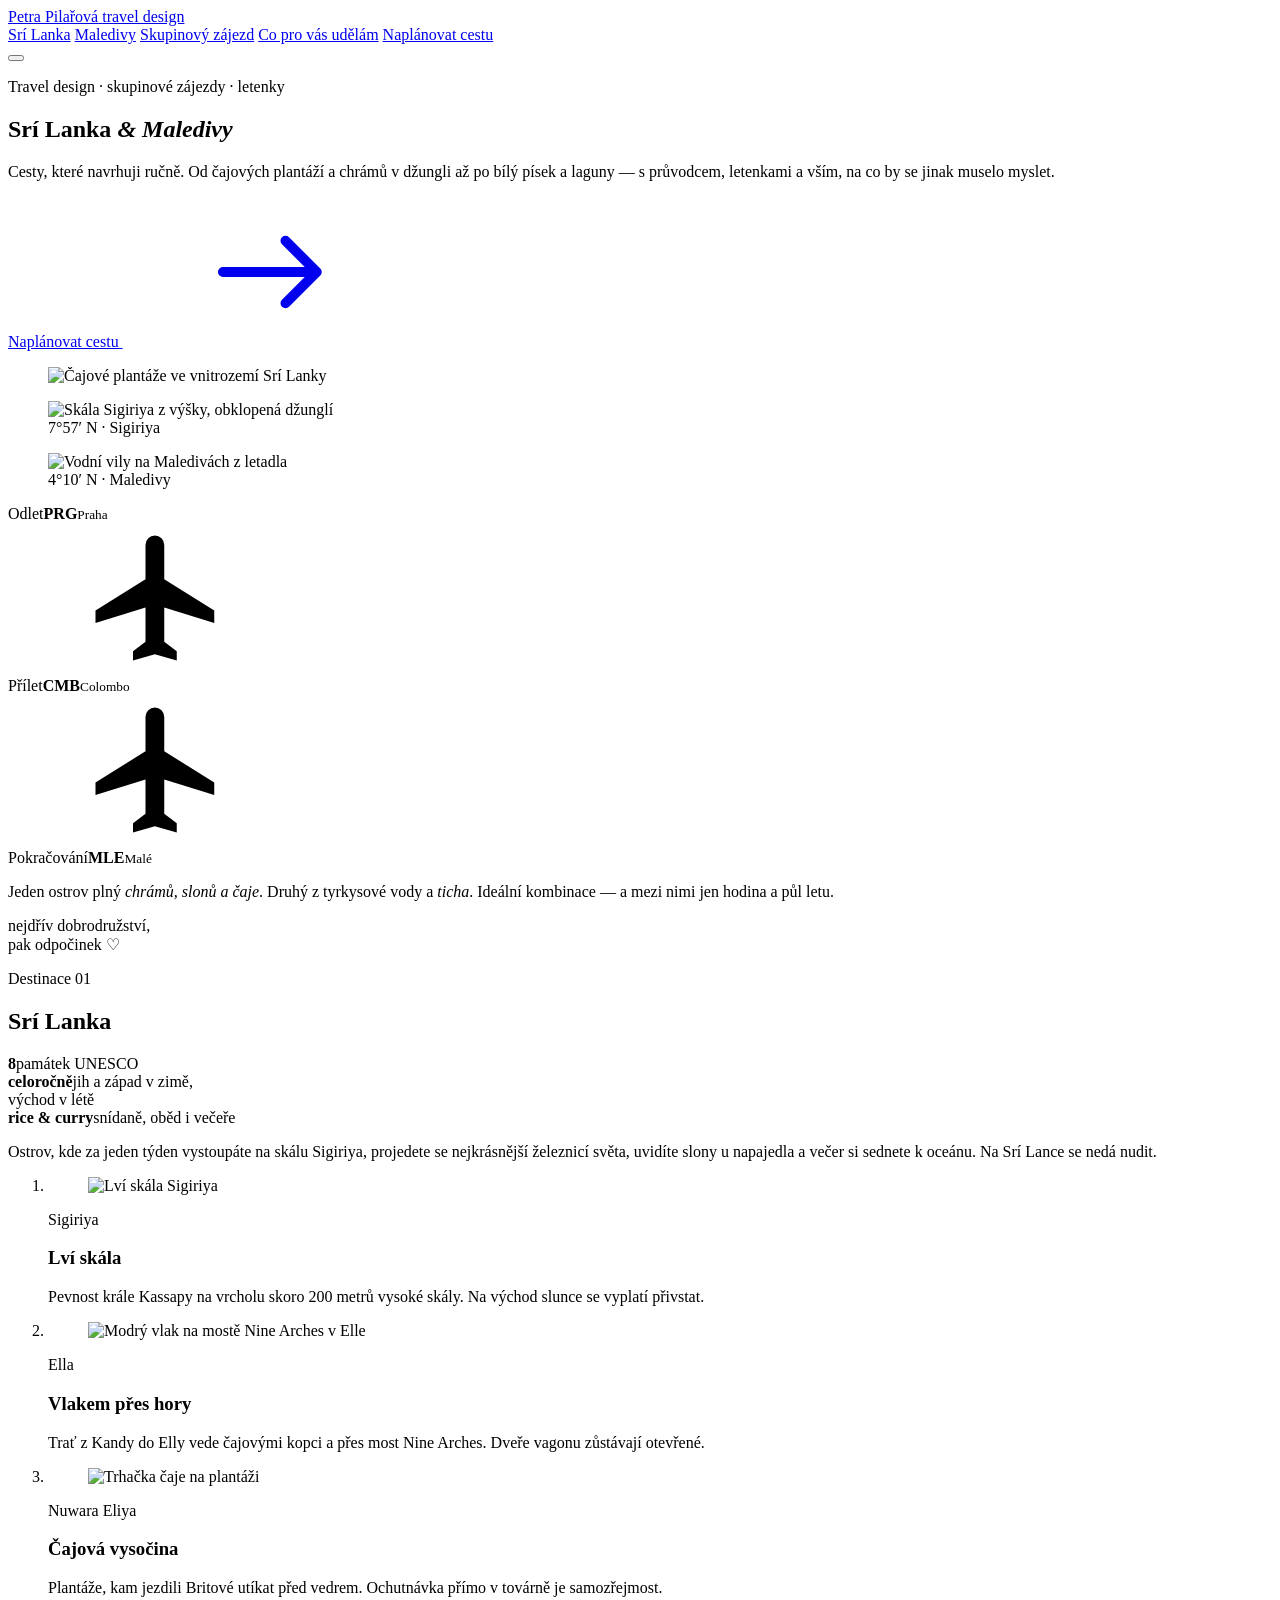
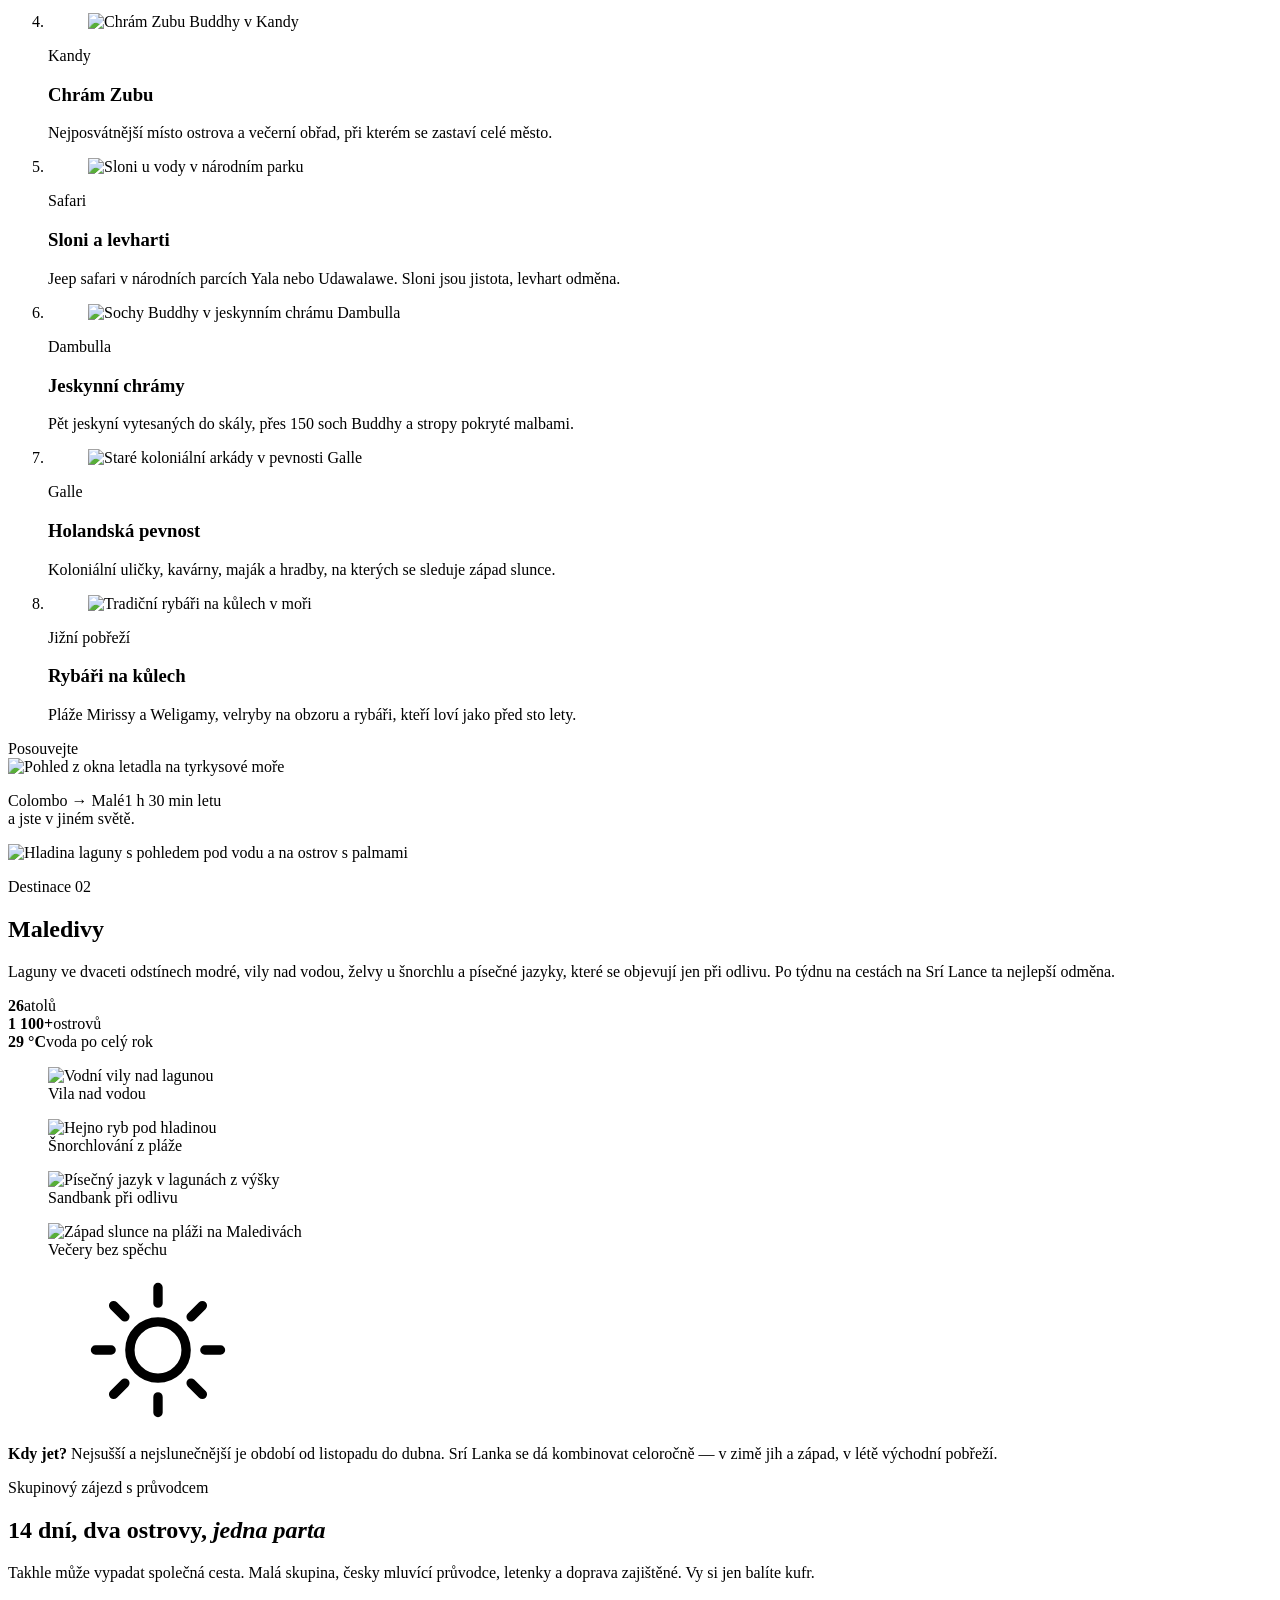
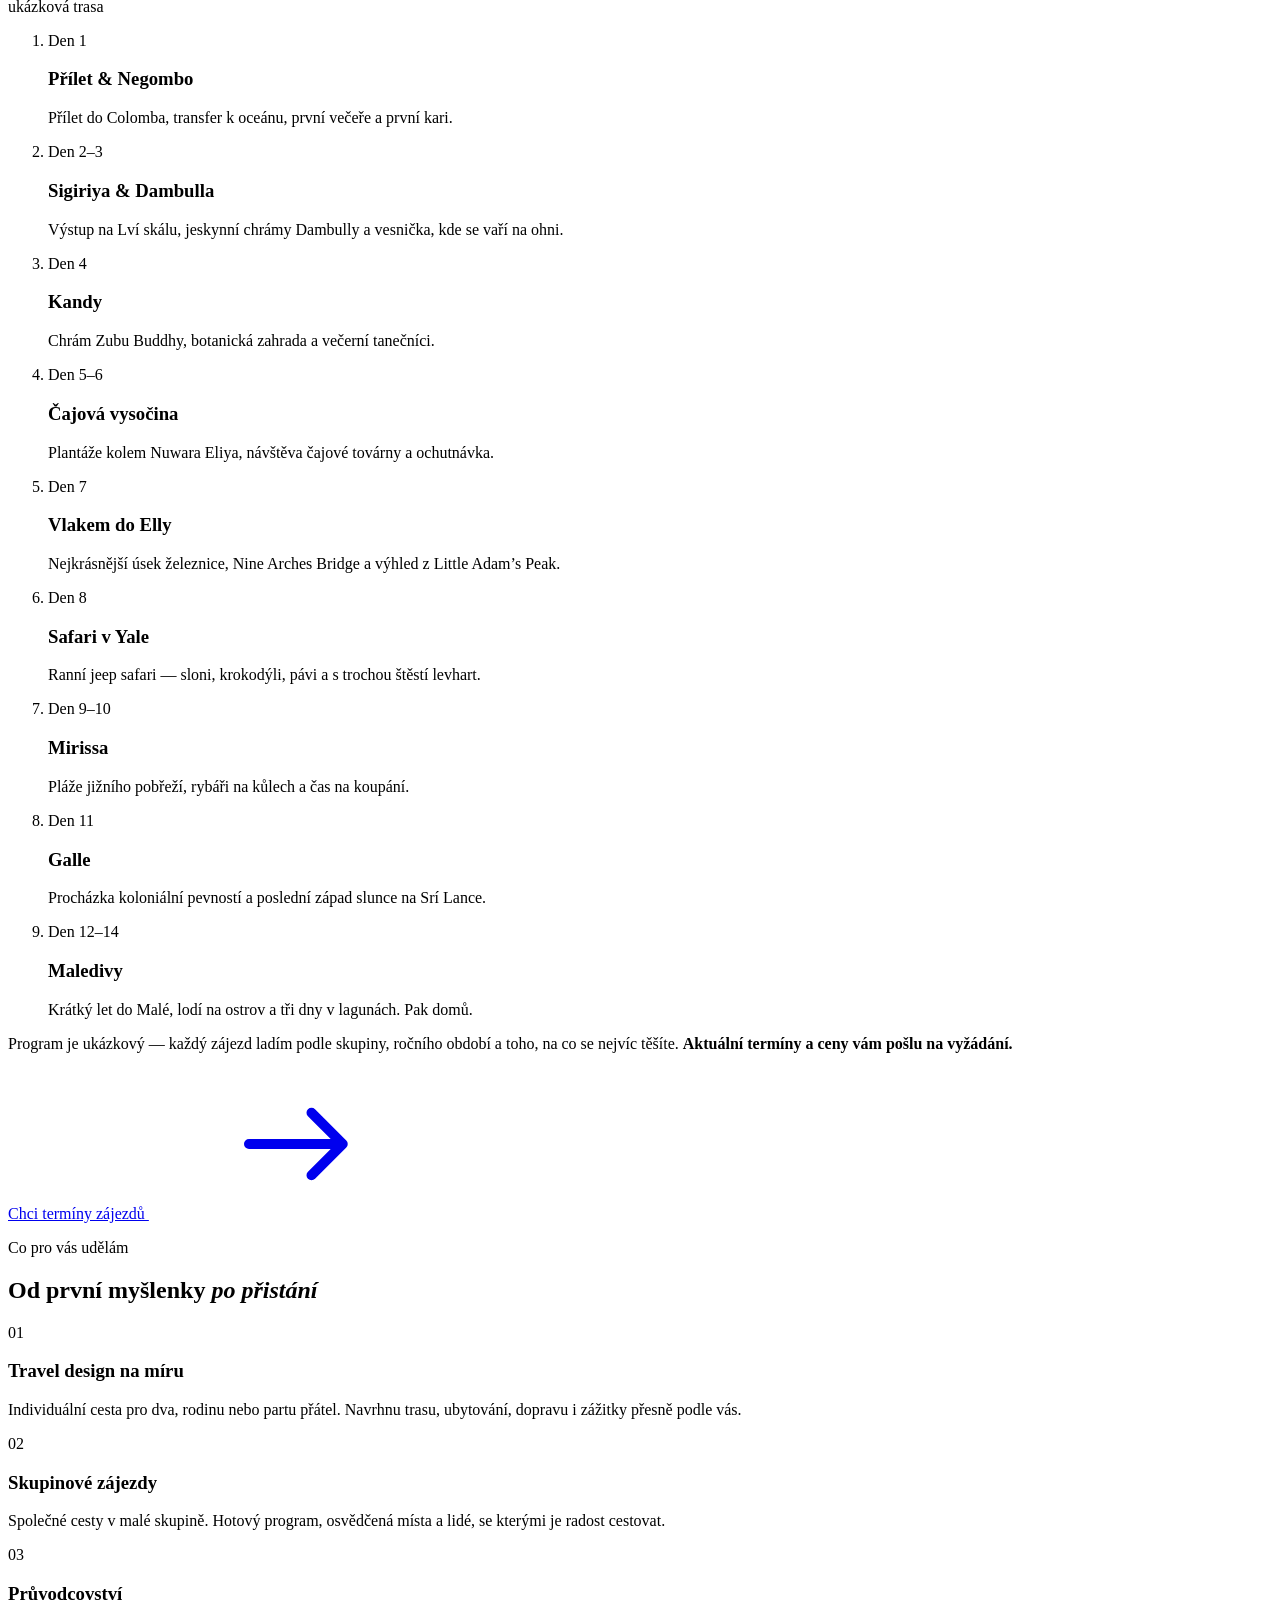
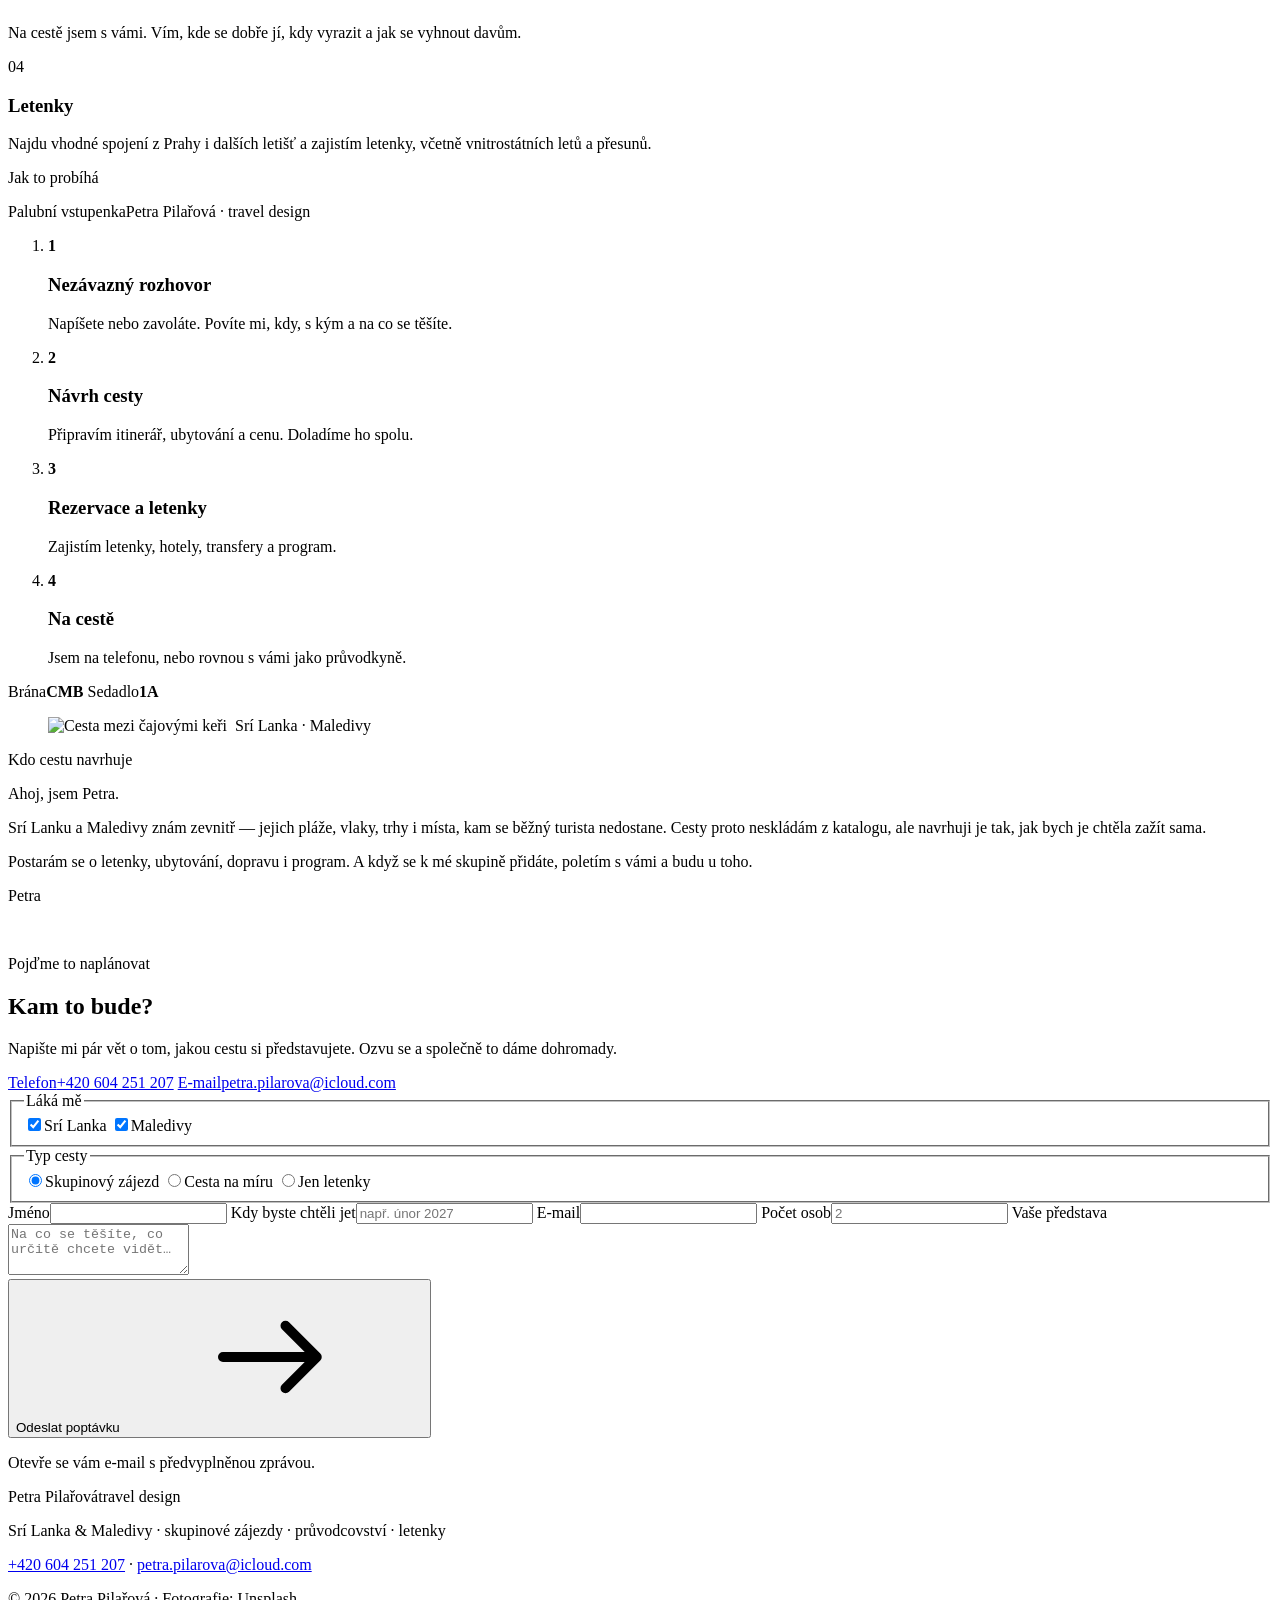
==== src/index.html @ 5f1f51f2 "Návrh webu Petra Pilařová — travel design Co-Authored-By: Claude Opus 5.5 (1M context) <noreply@anth" ====
<!DOCTYPE html>
<html lang="cs">
<head>
<meta charset="UTF-8">
<meta name="viewport" content="width=device-width, initial-scale=1, viewport-fit=cover">
<title>Petra Pilařová — travel design · Srí Lanka & Maledivy</title>
<meta name="description" content="Cesty na Srí Lanku a Maledivy navržené na míru. Skupinové zájezdy s průvodcovstvím, individuální itineráře a zajištění letenek. Petra Pilařová, travel design.">
<meta name="theme-color" content="#F4EDE2">
<meta property="og:title" content="Petra Pilařová — Srí Lanka & Maledivy">
<meta property="og:description" content="Travel design, skupinové zájezdy s průvodcem a letenky.">
<meta property="og:image" content="assets/img/og.jpg">
<link rel="icon" href="assets/favicon.svg?v=__V_FAV__" type="image/svg+xml">
<link rel="preconnect" href="https://fonts.googleapis.com">
<link rel="preconnect" href="https://fonts.gstatic.com" crossorigin>
<link href="https://fonts.googleapis.com/css2?family=Fraunces:ital,opsz,wght,SOFT@0,9..144,300..600,0..100;1,9..144,300..600,0..100&family=Figtree:wght@300..600&family=Caveat:wght@500&display=swap" rel="stylesheet">
<link rel="preload" as="image" href="assets/img/sigiriya-letecky.jpg">
<link rel="stylesheet" href="assets/style.css?v=__V_CSS__">
<script type="application/ld+json">
{"@context":"https://schema.org","@type":"TravelAgency","name":"Petra Pilařová — travel design","description":"Travel design, skupinové zájezdy s průvodcovstvím a zajištění letenek. Destinace Srí Lanka a Maledivy.","telephone":"+420604251207","email":"petra.pilarova@icloud.com","areaServed":"CZ"}
</script>
<script>document.documentElement.classList.add('js')</script>
</head>
<body>

<svg width="0" height="0" style="position:absolute" aria-hidden="true">
  <symbol id="i-arr" viewBox="0 0 24 24"><path d="M4 12h15m-5-5 5 5-5 5" fill="none" stroke="currentColor" stroke-width="1.6" stroke-linecap="round" stroke-linejoin="round"/></symbol>
  <symbol id="i-plane" viewBox="0 0 24 24"><path d="M21 16v-2l-8-5V3.5a1.5 1.5 0 0 0-3 0V9l-8 5v2l8-2.5V19l-2 1.5V22l3.5-1 3.5 1v-1.5L13 19v-5.5z" fill="currentColor"/></symbol>
  <symbol id="i-sun" viewBox="0 0 24 24"><circle cx="12" cy="12" r="4.5" fill="none" stroke="currentColor" stroke-width="1.5"/><path d="M12 2v2.5M12 19.5V22M2 12h2.5M19.5 12H22M4.9 4.9l1.8 1.8M17.3 17.3l1.8 1.8M4.9 19.1l1.8-1.8M17.3 6.7l1.8-1.8" stroke="currentColor" stroke-width="1.5" stroke-linecap="round"/></symbol>
</svg>

<header class="nav" id="nav">
  <div class="nav-inner">
    <a href="#top" class="brand" aria-label="Petra Pilařová — travel design">
      <span class="brand-name">Petra Pilařová</span>
      <span class="brand-sub">travel design</span>
    </a>
    <nav class="nav-menu" id="menu" aria-label="Hlavní navigace">
      <a href="#sri-lanka">Srí Lanka</a>
      <a href="#maledivy">Maledivy</a>
      <a href="#zajezd">Skupinový zájezd</a>
      <a href="#sluzby">Co pro vás udělám</a>
      <a href="#kontakt" class="btn btn-sm">Naplánovat cestu</a>
    </nav>
    <button class="nav-toggle" id="toggle" aria-label="Otevřít menu" aria-expanded="false" aria-controls="menu"><span></span><span></span></button>
  </div>
</header>

<main id="top">

<!-- ═════════ HERO ═════════ -->
<section class="hero">
  <div class="wrap hero-top">
    <p class="kicker hero-in">Travel design · skupinové zájezdy · letenky</p>
    <h1 class="hero-title">
      <span class="ln"><span>Srí Lanka</span></span>
      <span class="ln ln-2"><span><em>&amp; Maledivy</em></span></span>
    </h1>
    <div class="hero-side hero-in">
      <p>Cesty, které navrhuji ručně. Od čajových plantáží a chrámů v džungli až po bílý písek a laguny — s průvodcem, letenkami a vším, na co by se jinak muselo myslet.</p>
      <a href="#kontakt" class="btn">Naplánovat cestu <svg><use href="#i-arr"/></svg></a>
    </div>
  </div>

  <div class="windows" aria-hidden="false">
    <figure class="win win-1"><div class="win-glass"><img src="assets/img/caj-kopce.jpg" alt="Čajové plantáže ve vnitrozemí Srí Lanky" width="1600" height="1067"></div></figure>
    <figure class="win win-2"><div class="win-glass"><img src="assets/img/sigiriya-letecky.jpg" alt="Skála Sigiriya z výšky, obklopená džunglí" width="1600" height="1200" fetchpriority="high"></div><figcaption>7°57′ N · Sigiriya</figcaption></figure>
    <figure class="win win-3"><div class="win-glass"><img src="assets/img/vily-letecky.jpg" alt="Vodní vily na Maledivách z letadla" width="1600" height="900"></div><figcaption>4°10′ N · Maledivy</figcaption></figure>
  </div>

  <div class="wrap">
    <div class="pass hero-in" aria-label="Trasa: Praha, Colombo, Malé">
      <div><span>Odlet</span><b>PRG</b><small>Praha</small></div>
      <i class="pass-line"><svg><use href="#i-plane"/></svg></i>
      <div><span>Přílet</span><b>CMB</b><small>Colombo</small></div>
      <i class="pass-line"><svg><use href="#i-plane"/></svg></i>
      <div><span>Pokračování</span><b>MLE</b><small>Malé</small></div>
    </div>
  </div>
</section>

<!-- ═════════ ÚVOD ═════════ -->
<section class="intro">
  <div class="wrap intro-grid">
    <p class="intro-big reveal">Jeden ostrov plný <em class="c-lanka">chrámů, slonů a čaje</em>. Druhý z&nbsp;tyrkysové vody a&nbsp;<em class="c-mal">ticha</em>. Ideální kombinace — a&nbsp;mezi nimi jen hodina a půl letu.</p>
    <p class="note reveal">nejdřív dobrodružství,<br>pak odpočinek&nbsp;♡</p>
  </div>
</section>

<!-- ═════════ SRÍ LANKA ═════════ -->
<section class="lanka" id="sri-lanka">
  <div class="wrap dest-head">
    <div>
      <p class="kicker reveal">Destinace 01</p>
      <h2 class="h2 reveal">Srí Lanka</h2>
    </div>
    <div class="dest-facts reveal-group">
      <div><b>8</b><span>památek UNESCO</span></div>
      <div><b>celoročně</b><span>jih a západ v zimě,<br>východ v létě</span></div>
      <div><b>rice &amp; curry</b><span>snídaně, oběd i večeře</span></div>
    </div>
  </div>
  <div class="wrap"><p class="lead reveal">Ostrov, kde za jeden týden vystoupáte na skálu Sigiriya, projedete se nejkrásnější železnicí světa, uvidíte slony u napajedla a večer si sednete k oceánu. Na Srí Lance se nedá nudit.</p></div>

  <div class="cards" tabindex="0" aria-label="Místa na Srí Lance — posouvejte vodorovně">
    <ol class="cards-track">
      <li class="card"><figure><img src="assets/img/sigiriya.jpg" alt="Lví skála Sigiriya" loading="lazy"></figure><span class="stamp">Sigiriya</span><h3>Lví skála</h3><p>Pevnost krále Kassapy na vrcholu skoro 200 metrů vysoké skály. Na východ slunce se vyplatí přivstat.</p></li>
      <li class="card"><figure><img src="assets/img/vlak-most.jpg" alt="Modrý vlak na mostě Nine Arches v Elle" loading="lazy"></figure><span class="stamp">Ella</span><h3>Vlakem přes hory</h3><p>Trať z Kandy do Elly vede čajovými kopci a přes most Nine Arches. Dveře vagonu zůstávají otevřené.</p></li>
      <li class="card"><figure><img src="assets/img/trhacka-caje.jpg" alt="Trhačka čaje na plantáži" loading="lazy"></figure><span class="stamp">Nuwara Eliya</span><h3>Čajová vysočina</h3><p>Plantáže, kam jezdili Britové utíkat před vedrem. Ochutnávka přímo v továrně je samozřejmost.</p></li>
      <li class="card"><figure><img src="assets/img/kandy-chram.jpg" alt="Chrám Zubu Buddhy v Kandy" loading="lazy"></figure><span class="stamp">Kandy</span><h3>Chrám Zubu</h3><p>Nejposvátnější místo ostrova a večerní obřad, při kterém se zastaví celé město.</p></li>
      <li class="card"><figure><img src="assets/img/sloni-voda.jpg" alt="Sloni u vody v národním parku" loading="lazy"></figure><span class="stamp">Safari</span><h3>Sloni a levharti</h3><p>Jeep safari v národních parcích Yala nebo Udawalawe. Sloni jsou jistota, levhart odměna.</p></li>
      <li class="card"><figure><img src="assets/img/jeskynni-buddhove.jpg" alt="Sochy Buddhy v jeskynním chrámu Dambulla" loading="lazy"></figure><span class="stamp">Dambulla</span><h3>Jeskynní chrámy</h3><p>Pět jeskyní vytesaných do skály, přes 150 soch Buddhy a stropy pokryté malbami.</p></li>
      <li class="card"><figure><img src="assets/img/galle-arkady.jpg" alt="Staré koloniální arkády v pevnosti Galle" loading="lazy"></figure><span class="stamp">Galle</span><h3>Holandská pevnost</h3><p>Koloniální uličky, kavárny, maják a hradby, na kterých se sleduje západ slunce.</p></li>
      <li class="card"><figure><img src="assets/img/rybari-kul.jpg" alt="Tradiční rybáři na kůlech v moři" loading="lazy"></figure><span class="stamp">Jižní pobřeží</span><h3>Rybáři na kůlech</h3><p>Pláže Mirissy a Weligamy, velryby na obzoru a rybáři, kteří loví jako před sto lety.</p></li>
    </ol>
  </div>
  <div class="wrap cards-hint"><span>Posouvejte</span><i><b></b></i></div>
</section>

<!-- ═════════ PŘECHOD ═════════ -->
<section class="bridge" aria-label="Let na Maledivy">
  <div class="bridge-window"><img src="assets/img/okno-letadla.jpg" alt="Pohled z okna letadla na tyrkysové moře" loading="lazy"></div>
  <p class="bridge-text reveal"><span class="hand">Colombo → Malé</span>1 h 30 min letu<br>a jste v jiném světě.</p>
</section>

<!-- ═════════ MALEDIVY ═════════ -->
<section class="maldives" id="maledivy">
  <div class="mal-hero">
    <img src="assets/img/hladina.jpg" alt="Hladina laguny s pohledem pod vodu a na ostrov s palmami" loading="lazy">
    <div class="wrap mal-hero-copy">
      <p class="kicker kicker--light reveal">Destinace 02</p>
      <h2 class="h2 reveal">Maledivy</h2>
    </div>
  </div>
  <div class="wrap mal-body">
    <p class="lead lead--light reveal">Laguny ve dvaceti odstínech modré, vily nad vodou, želvy u šnorchlu a písečné jazyky, které se objevují jen při odlivu. Po týdnu na cestách na Srí Lance ta nejlepší odměna.</p>
    <div class="mal-facts reveal-group">
      <div><b>26</b><span>atolů</span></div>
      <div><b>1 100+</b><span>ostrovů</span></div>
      <div><b>29 °C</b><span>voda po celý rok</span></div>
    </div>
  </div>
  <div class="wrap mal-grid">
    <figure class="m m1 reveal"><img src="assets/img/vodni-vily.jpg" alt="Vodní vily nad lagunou" loading="lazy"><figcaption>Vila nad vodou</figcaption></figure>
    <figure class="m m2 reveal"><img src="assets/img/ryby.jpg" alt="Hejno ryb pod hladinou" loading="lazy"><figcaption>Šnorchlování z pláže</figcaption></figure>
    <figure class="m m3 reveal"><img src="assets/img/maledivy-pisecny-jazyk.jpg" alt="Písečný jazyk v lagunách z výšky" loading="lazy"><figcaption>Sandbank při odlivu</figcaption></figure>
    <figure class="m m4 reveal"><img src="assets/img/maledivy-zapad.jpg" alt="Západ slunce na pláži na Maledivách" loading="lazy"><figcaption>Večery bez spěchu</figcaption></figure>
  </div>
  <div class="wrap mal-tip reveal">
    <svg><use href="#i-sun"/></svg>
    <p><b>Kdy jet?</b> Nejsušší a nejslunečnější je období od listopadu do dubna. Srí Lanka se dá kombinovat celoročně — v zimě jih a západ, v létě východní pobřeží.</p>
  </div>
</section>

<!-- ═════════ SKUPINOVÝ ZÁJEZD ═════════ -->
<section class="trip" id="zajezd">
  <div class="wrap"><div class="trip-head">
    <p class="kicker reveal">Skupinový zájezd s průvodcem</p>
    <h2 class="h2 reveal">14 dní, dva ostrovy, <em>jedna parta</em></h2>
    <p class="lead reveal">Takhle může vypadat společná cesta. Malá skupina, česky mluvící průvodce, letenky a doprava zajištěné. Vy si jen balíte kufr.</p>
  </div></div>

  <div class="wrap trip-grid">
    <div class="map-col">
      <div class="map-sticky">
        <!--MAP-->
        <p class="map-note hand">ukázková trasa</p>
      </div>
    </div>
    <ol class="days">
      <li class="day" data-stop="0"><span class="day-n">Den 1</span><h3>Přílet &amp; Negombo</h3><p>Přílet do Colomba, transfer k oceánu, první večeře a první kari.</p></li>
      <li class="day" data-stop="1"><span class="day-n">Den 2–3</span><h3>Sigiriya &amp; Dambulla</h3><p>Výstup na Lví skálu, jeskynní chrámy Dambully a vesnička, kde se vaří na ohni.</p></li>
      <li class="day" data-stop="2"><span class="day-n">Den 4</span><h3>Kandy</h3><p>Chrám Zubu Buddhy, botanická zahrada a večerní tanečníci.</p></li>
      <li class="day" data-stop="3"><span class="day-n">Den 5–6</span><h3>Čajová vysočina</h3><p>Plantáže kolem Nuwara Eliya, návštěva čajové továrny a ochutnávka.</p></li>
      <li class="day" data-stop="4"><span class="day-n">Den 7</span><h3>Vlakem do Elly</h3><p>Nejkrásnější úsek železnice, Nine Arches Bridge a výhled z Little Adam’s Peak.</p></li>
      <li class="day" data-stop="5"><span class="day-n">Den 8</span><h3>Safari v Yale</h3><p>Ranní jeep safari — sloni, krokodýli, pávi a s trochou štěstí levhart.</p></li>
      <li class="day" data-stop="6"><span class="day-n">Den 9–10</span><h3>Mirissa</h3><p>Pláže jižního pobřeží, rybáři na kůlech a čas na koupání.</p></li>
      <li class="day" data-stop="7"><span class="day-n">Den 11</span><h3>Galle</h3><p>Procházka koloniální pevností a poslední západ slunce na Srí Lance.</p></li>
      <li class="day day--flight" data-stop="flight"><span class="day-n">Den 12–14</span><h3>Maledivy</h3><p>Krátký let do Malé, lodí na ostrov a tři dny v lagunách. Pak domů.</p></li>
    </ol>
  </div>
  <div class="wrap trip-note reveal">
    <p>Program je ukázkový — každý zájezd ladím podle skupiny, ročního období a toho, na co se nejvíc těšíte. <b>Aktuální termíny a ceny vám pošlu na vyžádání.</b></p>
    <a href="#kontakt" class="btn">Chci termíny zájezdů <svg><use href="#i-arr"/></svg></a>
  </div>
</section>

<!-- ═════════ SLUŽBY ═════════ -->
<section class="services" id="sluzby">
  <div class="wrap">
    <div class="svc-head">
      <p class="kicker reveal">Co pro vás udělám</p>
      <h2 class="h2 reveal">Od první myšlenky <em>po přistání</em></h2>
    </div>
    <div class="tags reveal-group">
      <article class="tag">
        <span class="tag-hole" aria-hidden="true"></span>
        <span class="tag-n">01</span>
        <h3>Travel design na míru</h3>
        <p>Individuální cesta pro dva, rodinu nebo partu přátel. Navrhnu trasu, ubytování, dopravu i zážitky přesně podle vás.</p>
      </article>
      <article class="tag">
        <span class="tag-hole" aria-hidden="true"></span>
        <span class="tag-n">02</span>
        <h3>Skupinové zájezdy</h3>
        <p>Společné cesty v malé skupině. Hotový program, osvědčená místa a lidé, se kterými je radost cestovat.</p>
      </article>
      <article class="tag">
        <span class="tag-hole" aria-hidden="true"></span>
        <span class="tag-n">03</span>
        <h3>Průvodcovství</h3>
        <p>Na cestě jsem s vámi. Vím, kde se dobře jí, kdy vyrazit a jak se vyhnout davům.</p>
      </article>
      <article class="tag">
        <span class="tag-hole" aria-hidden="true"></span>
        <span class="tag-n">04</span>
        <h3>Letenky</h3>
        <p>Najdu vhodné spojení z Prahy i dalších letišť a zajistím letenky, včetně vnitrostátních letů a přesunů.</p>
      </article>
    </div>
  </div>
</section>

<!-- ═════════ JAK TO PROBÍHÁ ═════════ -->
<section class="how">
  <div class="wrap">
    <p class="kicker reveal">Jak to probíhá</p>
    <div class="boarding reveal">
      <div class="bp-main">
        <div class="bp-row"><span>Palubní vstupenka</span><span>Petra Pilařová · travel design</span></div>
        <ol class="bp-steps">
          <li><b>1</b><h3>Nezávazný rozhovor</h3><p>Napíšete nebo zavoláte. Povíte mi, kdy, s kým a na co se těšíte.</p></li>
          <li><b>2</b><h3>Návrh cesty</h3><p>Připravím itinerář, ubytování a cenu. Doladíme ho spolu.</p></li>
          <li><b>3</b><h3>Rezervace a letenky</h3><p>Zajistím letenky, hotely, transfery a program.</p></li>
          <li><b>4</b><h3>Na cestě</h3><p>Jsem na telefonu, nebo rovnou s vámi jako průvodkyně.</p></li>
        </ol>
      </div>
      <div class="bp-stub">
        <span>Brána</span><b>CMB</b>
        <span>Sedadlo</span><b>1A</b>
        <div class="barcode" aria-hidden="true"></div>
      </div>
    </div>
  </div>
</section>

<!-- ═════════ O MNĚ ═════════ -->
<section class="about" id="o-mne">
  <div class="wrap about-grid">
    <figure class="postcard reveal">
      <img src="assets/img/caj-cesta.jpg" alt="Cesta mezi čajovými keři" loading="lazy">
      <span class="pc-stamp"><img src="assets/img/plaz-palmy.jpg" alt=""></span>
      <span class="pc-postmark">Srí Lanka · Maledivy</span>
    </figure>
    <div class="letter reveal">
      <p class="kicker">Kdo cestu navrhuje</p>
      <p class="letter-hi">Ahoj, jsem Petra.</p>
      <p>Srí Lanku a Maledivy znám zevnitř — jejich pláže, vlaky, trhy i místa, kam se běžný turista nedostane. Cesty proto neskládám z katalogu, ale navrhuji je tak, jak bych je chtěla zažít sama.</p>
      <p>Postarám se o letenky, ubytování, dopravu i program. A když se k mé skupině přidáte, poletím s vámi a budu u toho.</p>
      <p class="sign hand">Petra</p>
    </div>
  </div>
</section>

<!-- ═════════ KONTAKT ═════════ -->
<section class="contact" id="kontakt">
  <div class="contact-bg"><img src="assets/img/maledivy-ostrov.jpg" alt="" loading="lazy"></div>
  <div class="wrap contact-grid">
    <div class="contact-copy">
      <p class="kicker kicker--light reveal">Pojďme to naplánovat</p>
      <h2 class="h2 reveal">Kam to bude?</h2>
      <p class="lead lead--light reveal">Napište mi pár vět o tom, jakou cestu si představujete. Ozvu se a&nbsp;společně to dáme dohromady.</p>
      <a class="c-line reveal" href="tel:+420604251207"><span>Telefon</span>+420 604 251 207</a>
      <a class="c-line reveal" href="mailto:petra.pilarova@icloud.com"><span>E-mail</span>petra.pilarova@icloud.com</a>
    </div>
    <form class="form reveal" id="form" novalidate>
      <fieldset class="chips">
        <legend>Láká mě</legend>
        <label><input type="checkbox" name="dest" value="Srí Lanka" checked><span>Srí Lanka</span></label>
        <label><input type="checkbox" name="dest" value="Maledivy" checked><span>Maledivy</span></label>
      </fieldset>
      <fieldset class="chips">
        <legend>Typ cesty</legend>
        <label><input type="radio" name="typ" value="skupinový zájezd" checked><span>Skupinový zájezd</span></label>
        <label><input type="radio" name="typ" value="cesta na míru"><span>Cesta na míru</span></label>
        <label><input type="radio" name="typ" value="jen letenky"><span>Jen letenky</span></label>
      </fieldset>
      <div class="fields">
        <label class="f"><span>Jméno</span><input name="jmeno" autocomplete="name" required></label>
        <label class="f"><span>Kdy byste chtěli jet</span><input name="kdy" placeholder="např. únor 2027"></label>
        <label class="f"><span>E-mail</span><input name="email" type="email" autocomplete="email" required></label>
        <label class="f"><span>Počet osob</span><input name="osoby" inputmode="numeric" placeholder="2"></label>
        <label class="f f--wide"><span>Vaše představa</span><textarea name="zprava" rows="3" placeholder="Na co se těšíte, co určitě chcete vidět…"></textarea></label>
      </div>
      <button class="btn btn--light" type="submit">Odeslat poptávku <svg><use href="#i-arr"/></svg></button>
      <p class="form-note" id="form-note">Otevře se vám e-mail s předvyplněnou zprávou.</p>
    </form>
  </div>
</section>

</main>

<footer class="footer">
  <div class="wrap footer-in">
    <div class="brand brand--foot"><span class="brand-name">Petra Pilařová</span><span class="brand-sub">travel design</span></div>
    <p>Srí Lanka &amp; Maledivy · skupinové zájezdy · průvodcovství · letenky</p>
    <p><a href="tel:+420604251207">+420 604 251 207</a> · <a href="mailto:petra.pilarova@icloud.com">petra.pilarova@icloud.com</a></p>
  </div>
  <p class="wrap footer-small">© 2026 Petra Pilařová · Fotografie: Unsplash</p>
</footer>

<script src="assets/main.js?v=__V_JS__" defer></script>
</body>
</html>
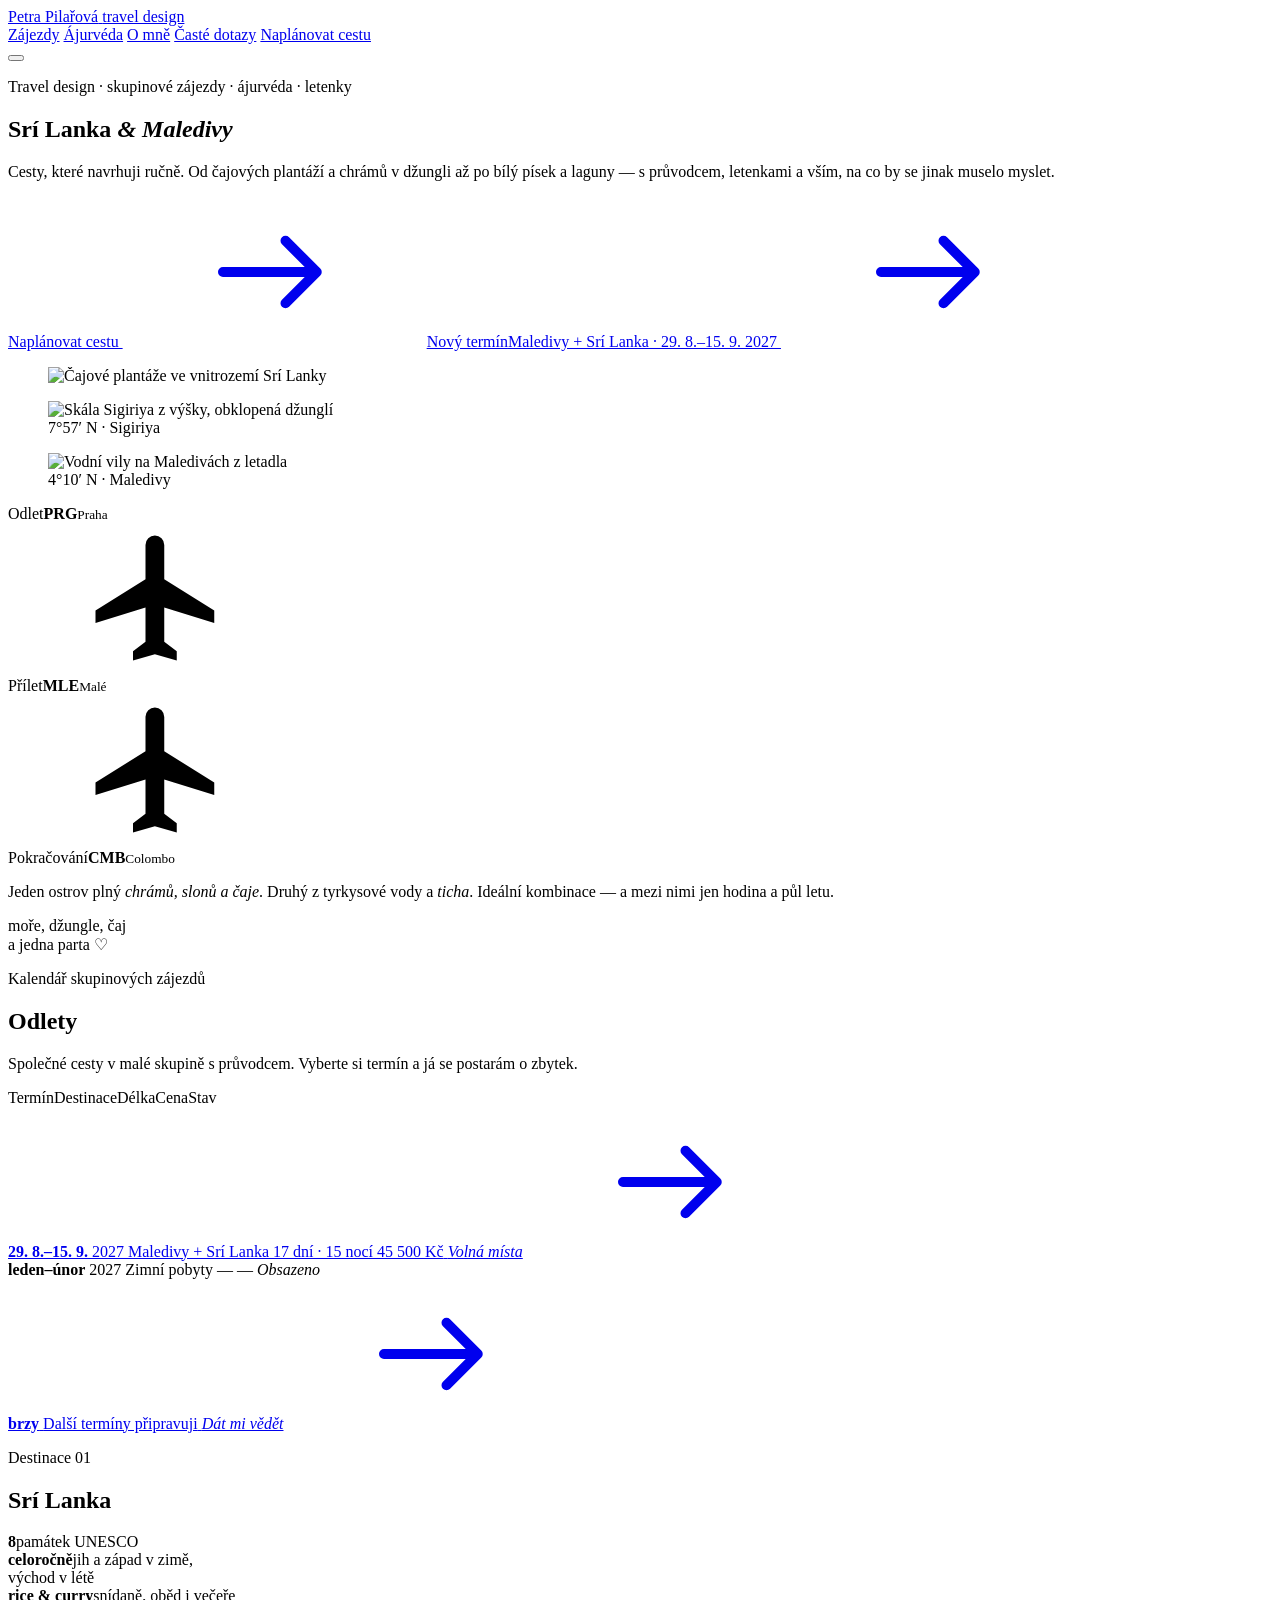
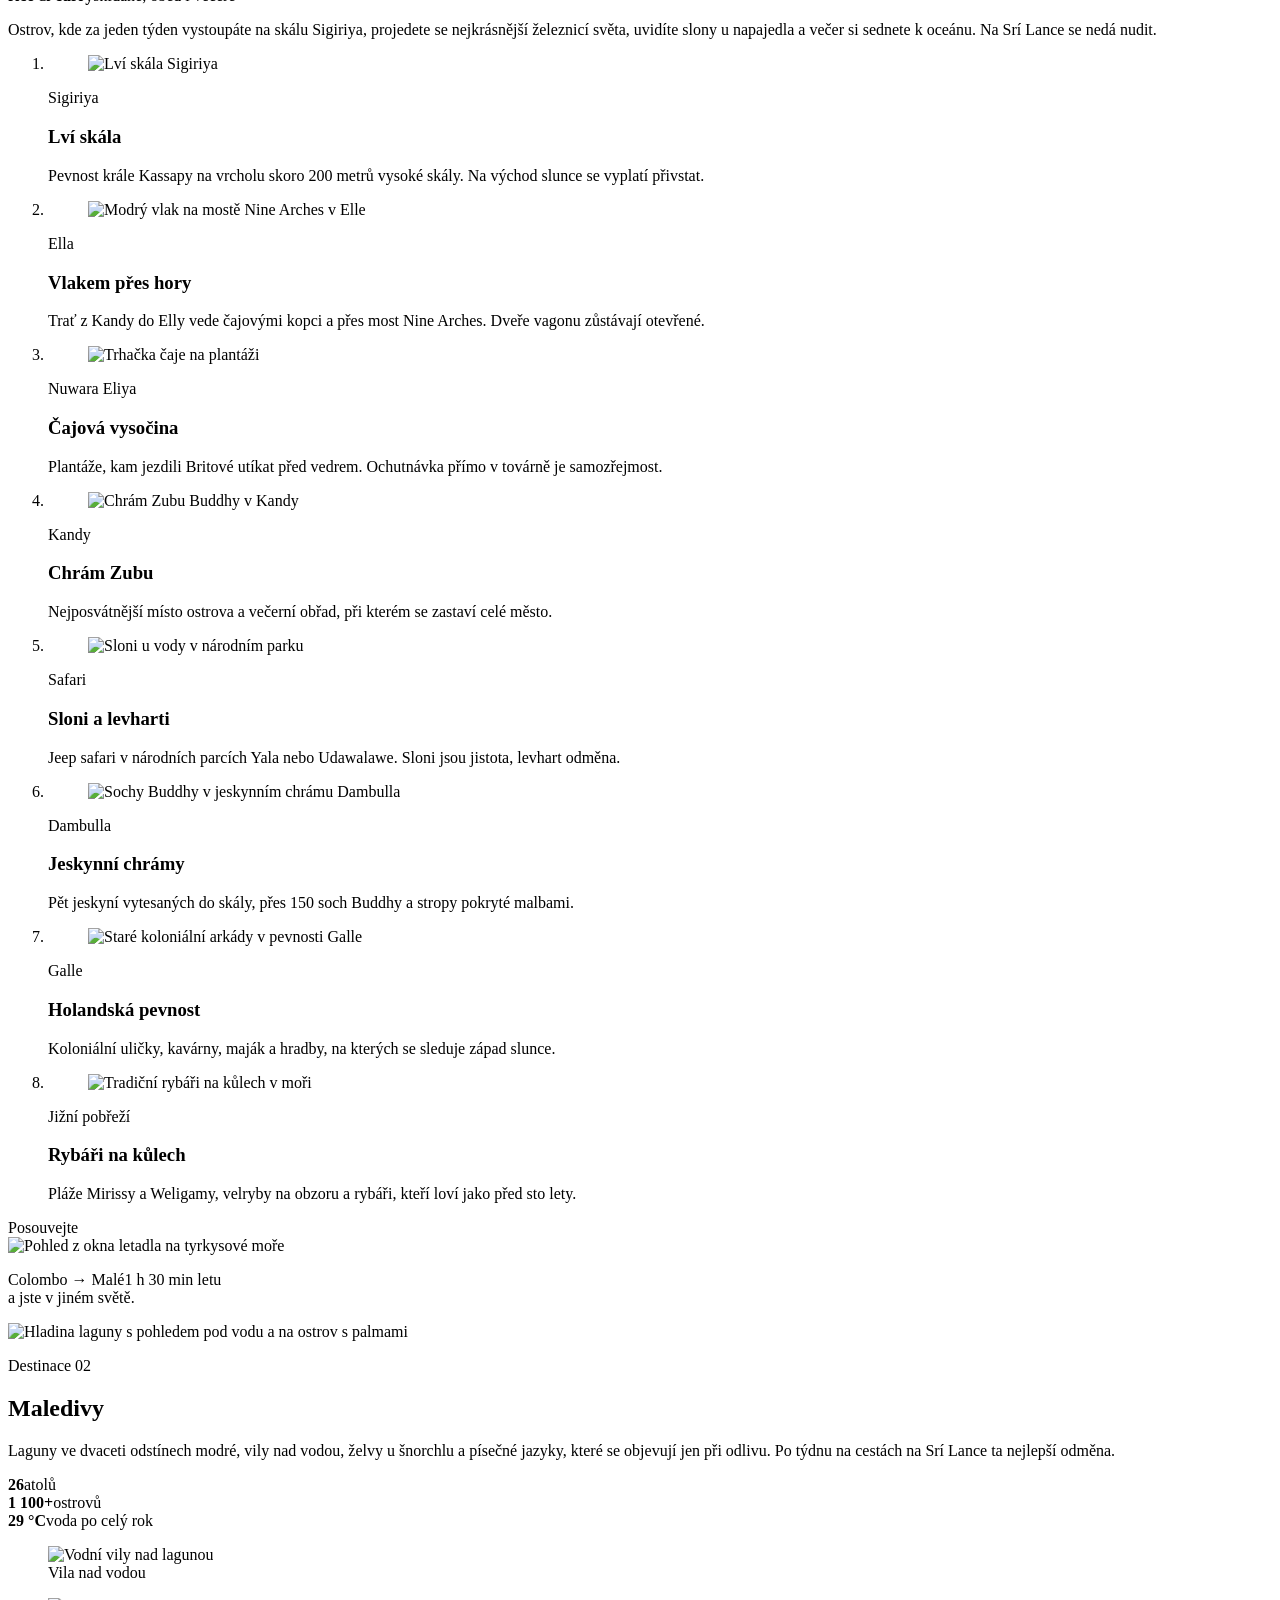
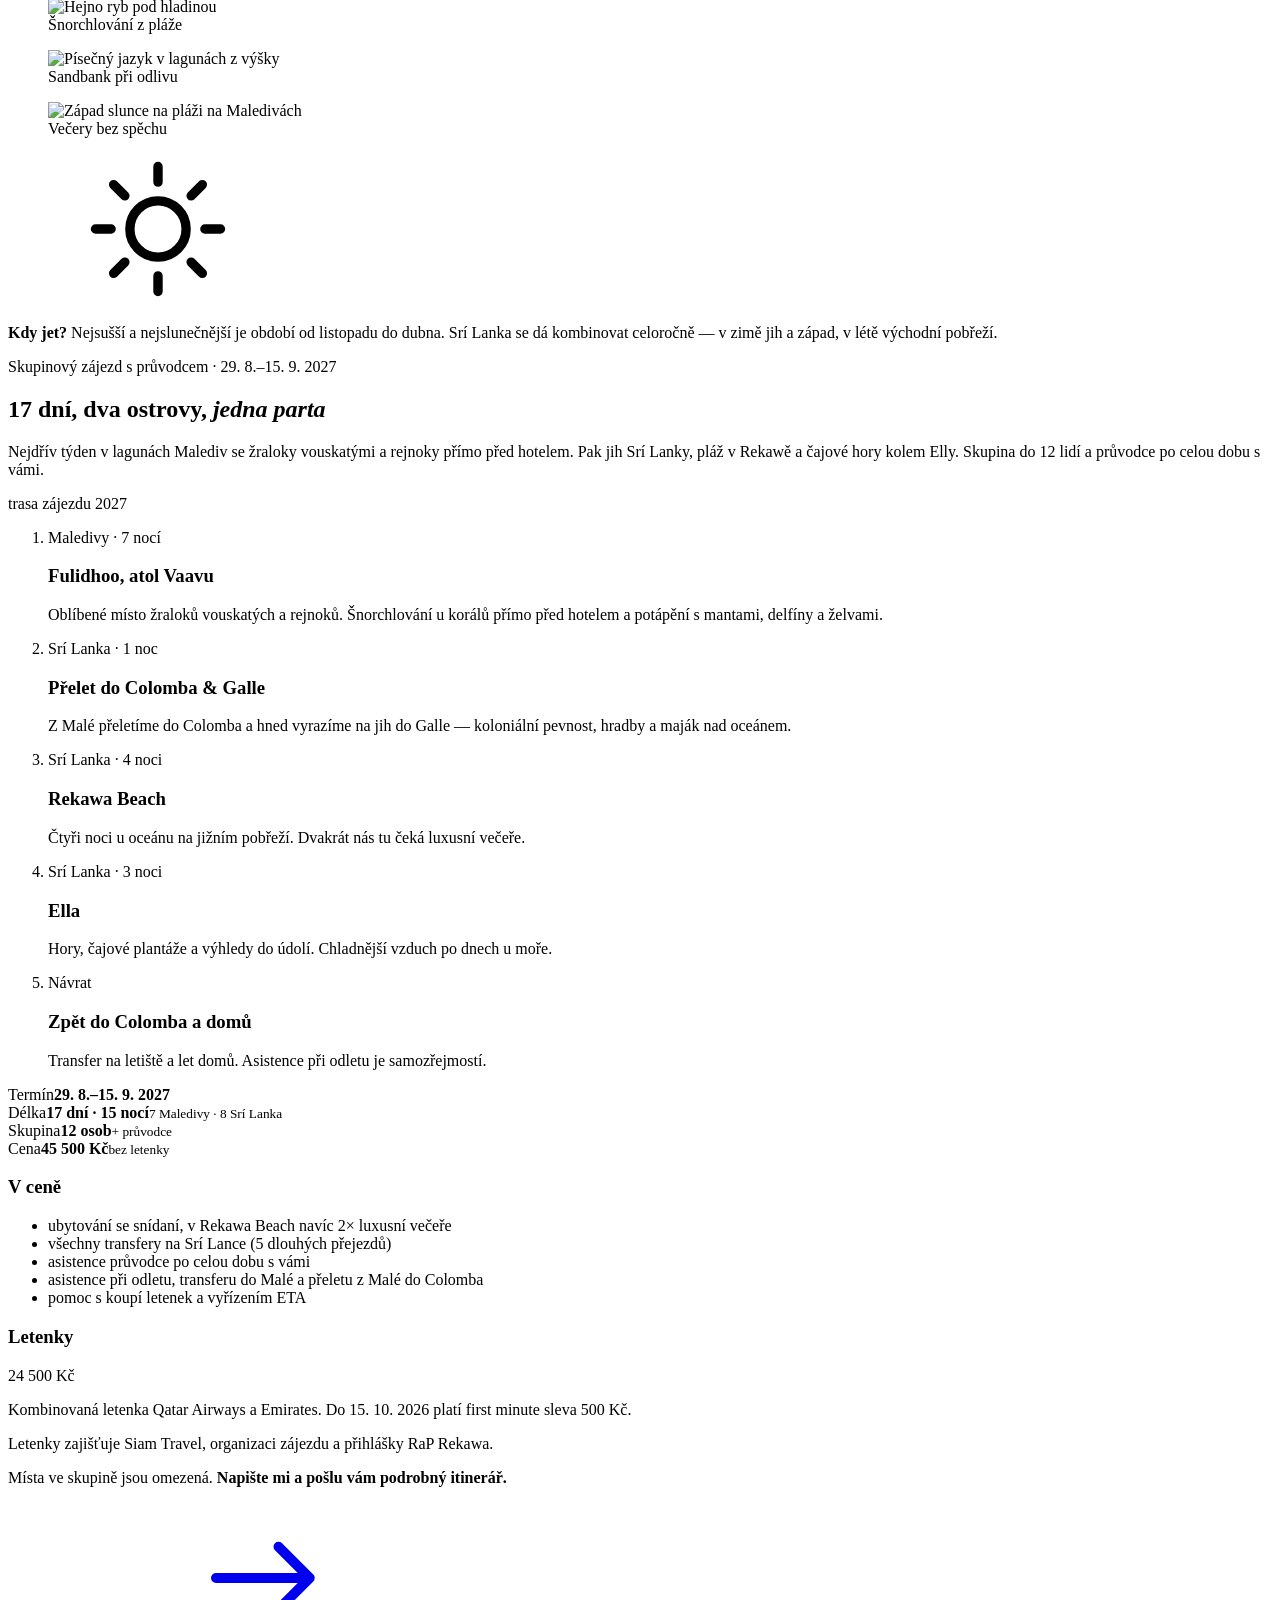
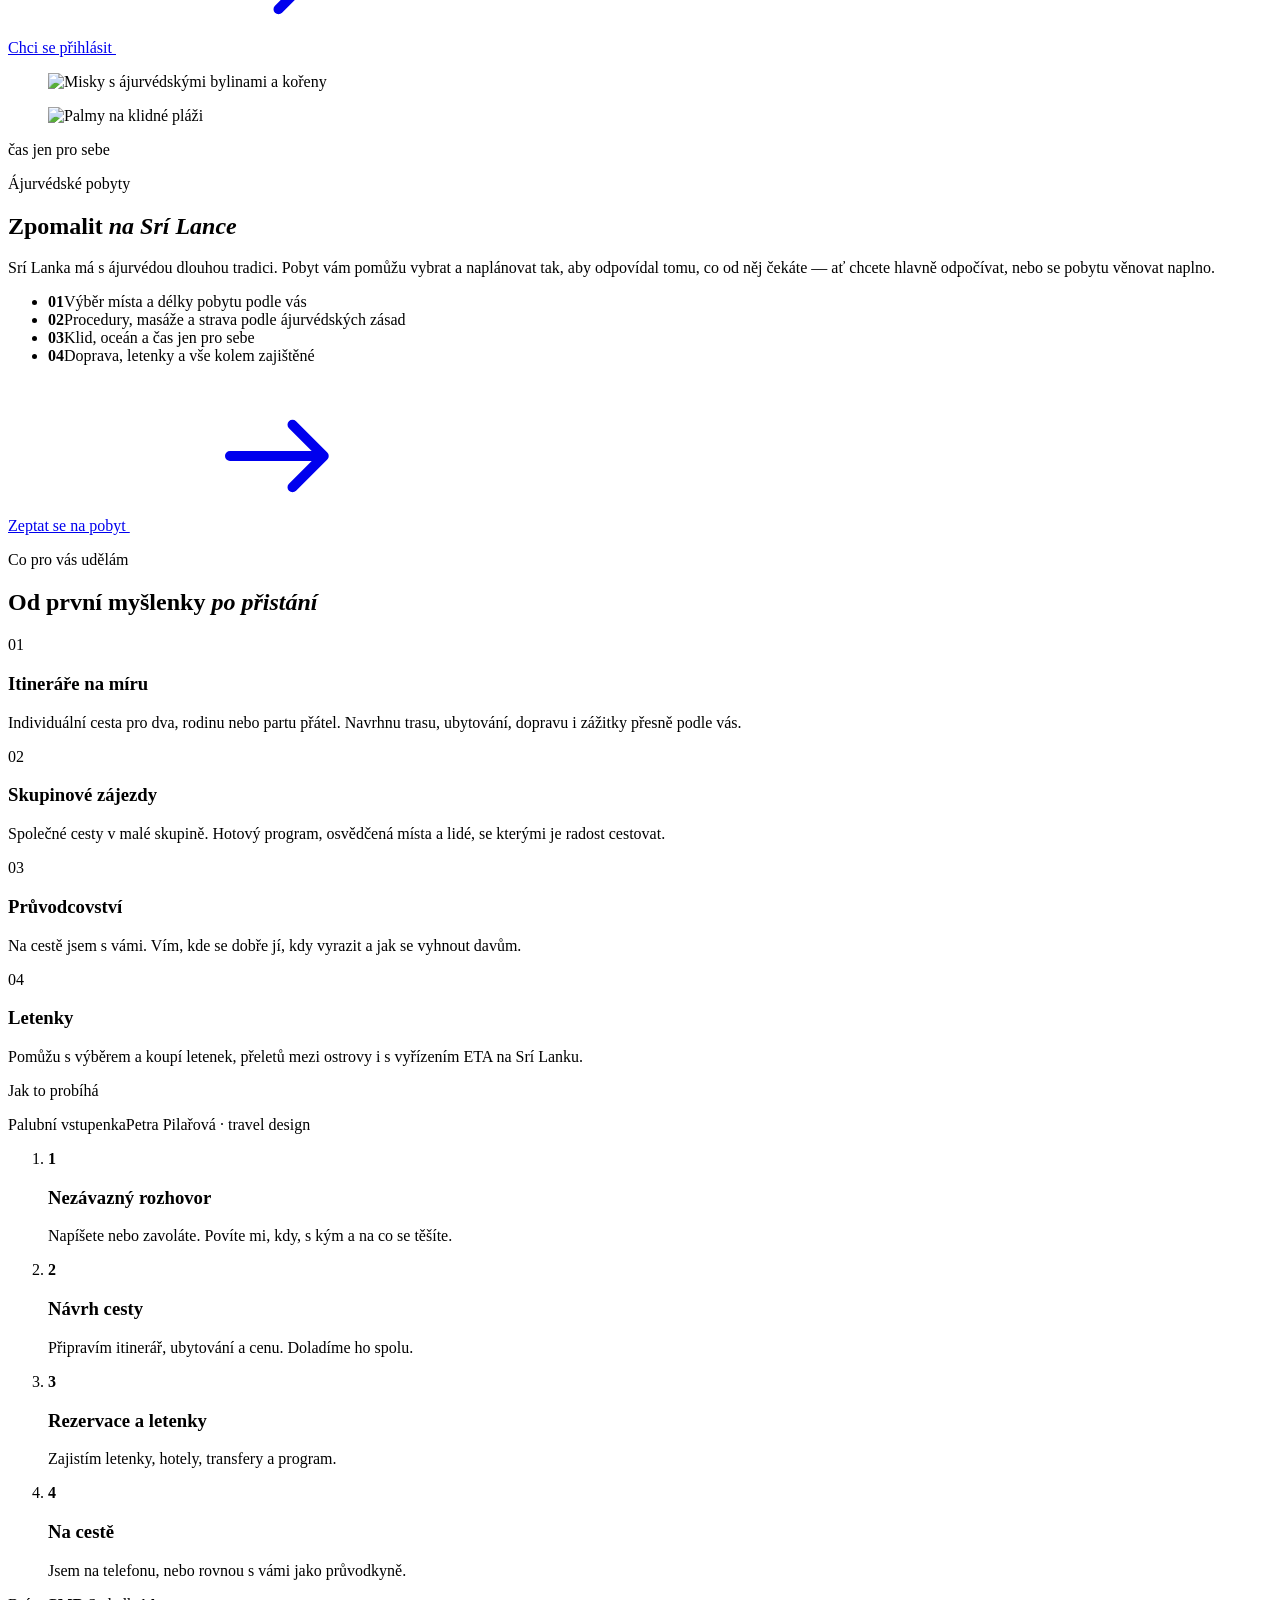
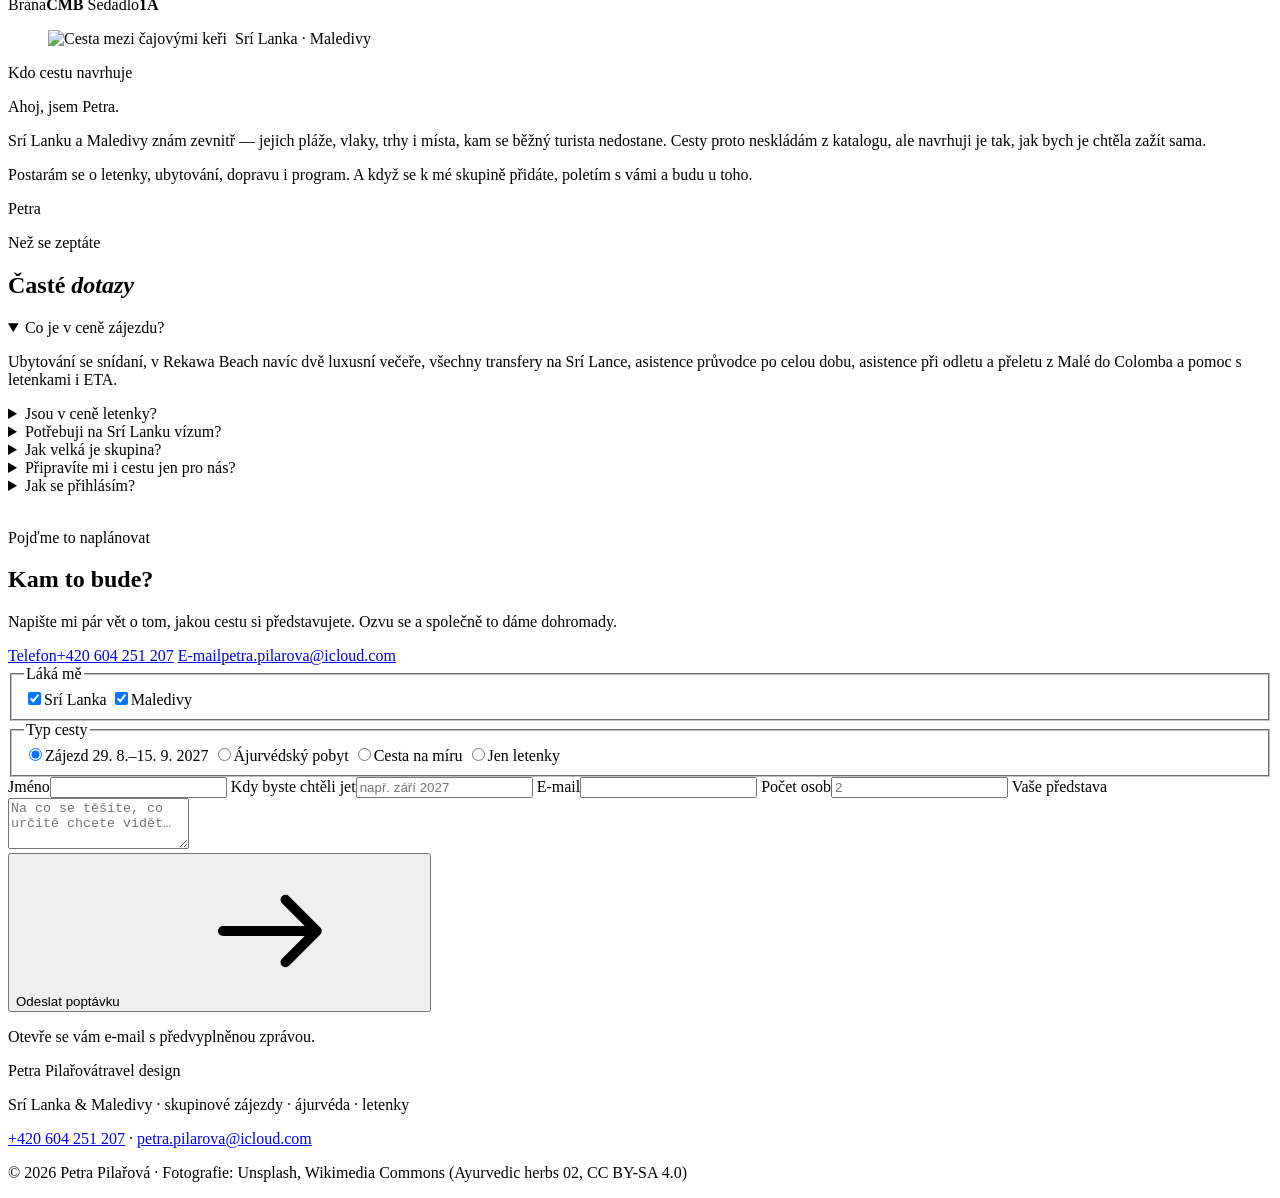
==== commit e24169bf: "Obsah podle přání klientky: kalendář zájezdů, ájurvéda, O mně, FAQ, zájezd 2027, noindex Co-Authored" ====
--- a/src/index.html
+++ b/src/index.html
@@ -4,10 +4,11 @@
 <meta charset="UTF-8">
 <meta name="viewport" content="width=device-width, initial-scale=1, viewport-fit=cover">
 <title>Petra Pilařová — travel design · Srí Lanka & Maledivy</title>
-<meta name="description" content="Cesty na Srí Lanku a Maledivy navržené na míru. Skupinové zájezdy s průvodcovstvím, individuální itineráře a zajištění letenek. Petra Pilařová, travel design.">
+<meta name="description" content="Skupinový zájezd Maledivy a Srí Lanka 29. 8.–15. 9. 2027, ájurvédské pobyty, itineráře na míru a pomoc s letenkami. Petra Pilařová, travel design.">
+<meta name="robots" content="noindex, nofollow">
 <meta name="theme-color" content="#F4EDE2">
 <meta property="og:title" content="Petra Pilařová — Srí Lanka & Maledivy">
-<meta property="og:description" content="Travel design, skupinové zájezdy s průvodcem a letenky.">
+<meta property="og:description" content="Skupinový zájezd Maledivy a Srí Lanka 29. 8.–15. 9. 2027 · ájurvédské pobyty · itineráře na míru.">
 <meta property="og:image" content="assets/img/og.jpg">
 <link rel="icon" href="assets/favicon.svg?v=__V_FAV__" type="image/svg+xml">
 <link rel="preconnect" href="https://fonts.googleapis.com">
@@ -35,10 +36,10 @@
       <span class="brand-sub">travel design</span>
     </a>
     <nav class="nav-menu" id="menu" aria-label="Hlavní navigace">
-      <a href="#sri-lanka">Srí Lanka</a>
-      <a href="#maledivy">Maledivy</a>
-      <a href="#zajezd">Skupinový zájezd</a>
-      <a href="#sluzby">Co pro vás udělám</a>
+      <a href="#terminy">Zájezdy</a>
+      <a href="#ajurveda">Ájurvéda</a>
+      <a href="#o-mne">O mně</a>
+      <a href="#dotazy">Časté dotazy</a>
       <a href="#kontakt" class="btn btn-sm">Naplánovat cestu</a>
     </nav>
     <button class="nav-toggle" id="toggle" aria-label="Otevřít menu" aria-expanded="false" aria-controls="menu"><span></span><span></span></button>
@@ -50,7 +51,7 @@
 <!-- ═════════ HERO ═════════ -->
 <section class="hero">
   <div class="wrap hero-top">
-    <p class="kicker hero-in">Travel design · skupinové zájezdy · letenky</p>
+    <p class="kicker hero-in">Travel design · skupinové zájezdy · ájurvéda · letenky</p>
     <h1 class="hero-title">
       <span class="ln"><span>Srí Lanka</span></span>
       <span class="ln ln-2"><span><em>&amp; Maledivy</em></span></span>
@@ -58,6 +59,7 @@
     <div class="hero-side hero-in">
       <p>Cesty, které navrhuji ručně. Od čajových plantáží a chrámů v džungli až po bílý písek a laguny — s průvodcem, letenkami a vším, na co by se jinak muselo myslet.</p>
       <a href="#kontakt" class="btn">Naplánovat cestu <svg><use href="#i-arr"/></svg></a>
+      <a href="#zajezd" class="hero-next"><span>Nový termín</span>Maledivy + Srí Lanka · 29. 8.–15. 9. 2027 <svg><use href="#i-arr"/></svg></a>
     </div>
   </div>
 
@@ -68,12 +70,12 @@
   </div>
 
   <div class="wrap">
-    <div class="pass hero-in" aria-label="Trasa: Praha, Colombo, Malé">
+    <div class="pass hero-in" aria-label="Trasa: Praha, Malé, Colombo">
       <div><span>Odlet</span><b>PRG</b><small>Praha</small></div>
       <i class="pass-line"><svg><use href="#i-plane"/></svg></i>
-      <div><span>Přílet</span><b>CMB</b><small>Colombo</small></div>
+      <div><span>Přílet</span><b>MLE</b><small>Malé</small></div>
       <i class="pass-line"><svg><use href="#i-plane"/></svg></i>
-      <div><span>Pokračování</span><b>MLE</b><small>Malé</small></div>
+      <div><span>Pokračování</span><b>CMB</b><small>Colombo</small></div>
     </div>
   </div>
 </section>
@@ -82,7 +84,46 @@
 <section class="intro">
   <div class="wrap intro-grid">
     <p class="intro-big reveal">Jeden ostrov plný <em class="c-lanka">chrámů, slonů a čaje</em>. Druhý z&nbsp;tyrkysové vody a&nbsp;<em class="c-mal">ticha</em>. Ideální kombinace — a&nbsp;mezi nimi jen hodina a půl letu.</p>
-    <p class="note reveal">nejdřív dobrodružství,<br>pak odpočinek&nbsp;♡</p>
+    <p class="note reveal">moře, džungle, čaj<br>a jedna parta&nbsp;♡</p>
+  </div>
+</section>
+
+<!-- ═════════ KALENDÁŘ ZÁJEZDŮ ═════════ -->
+<section class="board-sec" id="terminy">
+  <div class="wrap">
+    <div class="board-head">
+      <div>
+        <p class="kicker kicker--light reveal">Kalendář skupinových zájezdů</p>
+        <h2 class="h2 reveal">Odlety</h2>
+      </div>
+      <p class="lead lead--light reveal">Společné cesty v malé skupině s průvodcem. Vyberte si termín a já se postarám o zbytek.</p>
+    </div>
+    <div class="board reveal" role="table" aria-label="Termíny skupinových zájezdů">
+      <div class="board-row board-row--th" role="row">
+        <span role="columnheader">Termín</span><span role="columnheader">Destinace</span><span role="columnheader">Délka</span><span role="columnheader">Cena</span><span role="columnheader">Stav</span>
+      </div>
+      <a class="board-row" role="row" href="#zajezd">
+        <span role="cell"><b>29. 8.–15. 9.</b> 2027</span>
+        <span role="cell" class="board-dest">Maledivy + Srí Lanka</span>
+        <span role="cell">17 dní · 15 nocí</span>
+        <span role="cell">45 500 Kč</span>
+        <span role="cell"><i class="st st--open">Volná místa</i><svg class="board-arr"><use href="#i-arr"/></svg></span>
+      </a>
+      <div class="board-row board-row--full" role="row">
+        <span role="cell"><b>leden–únor</b> 2027</span>
+        <span role="cell" class="board-dest">Zimní pobyty</span>
+        <span role="cell">—</span>
+        <span role="cell">—</span>
+        <span role="cell"><i class="st st--full">Obsazeno</i></span>
+      </div>
+      <a class="board-row board-row--soon" role="row" href="#kontakt">
+        <span role="cell"><b>brzy</b></span>
+        <span role="cell" class="board-dest">Další termíny připravuji</span>
+        <span role="cell"></span>
+        <span role="cell"></span>
+        <span role="cell"><i class="st">Dát mi vědět</i><svg class="board-arr"><use href="#i-arr"/></svg></span>
+      </a>
+    </div>
   </div>
 </section>
 
@@ -154,33 +195,79 @@
 <!-- ═════════ SKUPINOVÝ ZÁJEZD ═════════ -->
 <section class="trip" id="zajezd">
   <div class="wrap"><div class="trip-head">
-    <p class="kicker reveal">Skupinový zájezd s průvodcem</p>
-    <h2 class="h2 reveal">14 dní, dva ostrovy, <em>jedna parta</em></h2>
-    <p class="lead reveal">Takhle může vypadat společná cesta. Malá skupina, česky mluvící průvodce, letenky a doprava zajištěné. Vy si jen balíte kufr.</p>
+    <p class="kicker reveal">Skupinový zájezd s průvodcem · 29. 8.–15. 9. 2027</p>
+    <h2 class="h2 reveal">17 dní, dva ostrovy, <em>jedna parta</em></h2>
+    <p class="lead reveal">Nejdřív týden v lagunách Malediv se žraloky vouskatými a rejnoky přímo před hotelem. Pak jih Srí Lanky, pláž v Rekawě a čajové hory kolem Elly. Skupina do 12 lidí a průvodce po celou dobu s vámi.</p>
   </div></div>
 
   <div class="wrap trip-grid">
     <div class="map-col">
       <div class="map-sticky">
         <!--MAP-->
-        <p class="map-note hand">ukázková trasa</p>
+        <p class="map-note hand">trasa zájezdu 2027</p>
       </div>
     </div>
     <ol class="days">
-      <li class="day" data-stop="0"><span class="day-n">Den 1</span><h3>Přílet &amp; Negombo</h3><p>Přílet do Colomba, transfer k oceánu, první večeře a první kari.</p></li>
-      <li class="day" data-stop="1"><span class="day-n">Den 2–3</span><h3>Sigiriya &amp; Dambulla</h3><p>Výstup na Lví skálu, jeskynní chrámy Dambully a vesnička, kde se vaří na ohni.</p></li>
-      <li class="day" data-stop="2"><span class="day-n">Den 4</span><h3>Kandy</h3><p>Chrám Zubu Buddhy, botanická zahrada a večerní tanečníci.</p></li>
-      <li class="day" data-stop="3"><span class="day-n">Den 5–6</span><h3>Čajová vysočina</h3><p>Plantáže kolem Nuwara Eliya, návštěva čajové továrny a ochutnávka.</p></li>
-      <li class="day" data-stop="4"><span class="day-n">Den 7</span><h3>Vlakem do Elly</h3><p>Nejkrásnější úsek železnice, Nine Arches Bridge a výhled z Little Adam’s Peak.</p></li>
-      <li class="day" data-stop="5"><span class="day-n">Den 8</span><h3>Safari v Yale</h3><p>Ranní jeep safari — sloni, krokodýli, pávi a s trochou štěstí levhart.</p></li>
-      <li class="day" data-stop="6"><span class="day-n">Den 9–10</span><h3>Mirissa</h3><p>Pláže jižního pobřeží, rybáři na kůlech a čas na koupání.</p></li>
-      <li class="day" data-stop="7"><span class="day-n">Den 11</span><h3>Galle</h3><p>Procházka koloniální pevností a poslední západ slunce na Srí Lance.</p></li>
-      <li class="day day--flight" data-stop="flight"><span class="day-n">Den 12–14</span><h3>Maledivy</h3><p>Krátký let do Malé, lodí na ostrov a tři dny v lagunách. Pak domů.</p></li>
+      <li class="day day--flight" data-stop="mal"><span class="day-n">Maledivy · 7 nocí</span><h3>Fulidhoo, atol Vaavu</h3><p>Oblíbené místo žraloků vouskatých a rejnoků. Šnorchlování u korálů přímo před hotelem a potápění s mantami, delfíny a želvami.</p></li>
+      <li class="day" data-stop="1"><span class="day-n">Srí Lanka · 1 noc</span><h3>Přelet do Colomba &amp; Galle</h3><p>Z Malé přeletíme do Colomba a hned vyrazíme na jih do Galle — koloniální pevnost, hradby a maják nad oceánem.</p></li>
+      <li class="day" data-stop="2"><span class="day-n">Srí Lanka · 4 noci</span><h3>Rekawa Beach</h3><p>Čtyři noci u oceánu na jižním pobřeží. Dvakrát nás tu čeká luxusní večeře.</p></li>
+      <li class="day" data-stop="3"><span class="day-n">Srí Lanka · 3 noci</span><h3>Ella</h3><p>Hory, čajové plantáže a výhledy do údolí. Chladnější vzduch po dnech u moře.</p></li>
+      <li class="day" data-stop="4"><span class="day-n">Návrat</span><h3>Zpět do Colomba a domů</h3><p>Transfer na letiště a let domů. Asistence při odletu je samozřejmostí.</p></li>
     </ol>
   </div>
-  <div class="wrap trip-note reveal">
-    <p>Program je ukázkový — každý zájezd ladím podle skupiny, ročního období a toho, na co se nejvíc těšíte. <b>Aktuální termíny a ceny vám pošlu na vyžádání.</b></p>
-    <a href="#kontakt" class="btn">Chci termíny zájezdů <svg><use href="#i-arr"/></svg></a>
+
+  <div class="wrap trip-info">
+    <div class="ti-facts reveal-group">
+      <div><span>Termín</span><b>29. 8.–15. 9. 2027</b></div>
+      <div><span>Délka</span><b>17 dní · 15 nocí</b><small>7 Maledivy · 8 Srí Lanka</small></div>
+      <div><span>Skupina</span><b>12 osob</b><small>+ průvodce</small></div>
+      <div class="ti-price"><span>Cena</span><b>45 500 Kč</b><small>bez letenky</small></div>
+    </div>
+    <div class="ti-cols">
+      <div class="ti-box reveal">
+        <h3>V ceně</h3>
+        <ul class="ticks">
+          <li>ubytování se snídaní, v Rekawa Beach navíc 2× luxusní večeře</li>
+          <li>všechny transfery na Srí Lance (5 dlouhých přejezdů)</li>
+          <li>asistence průvodce po celou dobu s vámi</li>
+          <li>asistence při odletu, transferu do Malé a přeletu z Malé do Colomba</li>
+          <li>pomoc s koupí letenek a vyřízením ETA</li>
+        </ul>
+      </div>
+      <div class="ti-box ti-box--flight reveal">
+        <h3>Letenky</h3>
+        <p class="ti-big">24 500 Kč</p>
+        <p>Kombinovaná letenka Qatar Airways a Emirates. Do 15. 10. 2026 platí first minute sleva 500 Kč.</p>
+        <p class="ti-small">Letenky zajišťuje Siam Travel, organizaci zájezdu a přihlášky RaP Rekawa.</p>
+      </div>
+    </div>
+    <div class="trip-note reveal">
+      <p>Místa ve skupině jsou omezená. <b>Napište mi a pošlu vám podrobný itinerář.</b></p>
+      <a href="#kontakt" class="btn">Chci se přihlásit <svg><use href="#i-arr"/></svg></a>
+    </div>
+  </div>
+</section>
+
+<!-- ═════════ ÁJURVÉDA ═════════ -->
+<section class="ayur" id="ajurveda">
+  <div class="wrap ayur-grid">
+    <div class="ayur-img reveal">
+      <figure class="ayur-a"><img src="assets/img/ajurveda-byliny.jpg" alt="Misky s ájurvédskými bylinami a kořeny" loading="lazy"></figure>
+      <figure class="ayur-b"><img src="assets/img/plaz-palmy.jpg" alt="Palmy na klidné pláži" loading="lazy"></figure>
+      <p class="ayur-note hand">čas jen pro sebe</p>
+    </div>
+    <div class="ayur-copy">
+      <p class="kicker reveal">Ájurvédské pobyty</p>
+      <h2 class="h2 reveal">Zpomalit <em>na Srí Lance</em></h2>
+      <p class="lead reveal">Srí Lanka má s ájurvédou dlouhou tradici. Pobyt vám pomůžu vybrat a naplánovat tak, aby odpovídal tomu, co od něj čekáte — ať chcete hlavně odpočívat, nebo se pobytu věnovat naplno.</p>
+      <ul class="ayur-list reveal-group">
+        <li><b>01</b>Výběr místa a délky pobytu podle vás</li>
+        <li><b>02</b>Procedury, masáže a strava podle ájurvédských zásad</li>
+        <li><b>03</b>Klid, oceán a čas jen pro sebe</li>
+        <li><b>04</b>Doprava, letenky a vše kolem zajištěné</li>
+      </ul>
+      <a href="#kontakt" class="btn reveal">Zeptat se na pobyt <svg><use href="#i-arr"/></svg></a>
+    </div>
   </div>
 </section>
 
@@ -195,7 +282,7 @@
       <article class="tag">
         <span class="tag-hole" aria-hidden="true"></span>
         <span class="tag-n">01</span>
-        <h3>Travel design na míru</h3>
+        <h3>Itineráře na míru</h3>
         <p>Individuální cesta pro dva, rodinu nebo partu přátel. Navrhnu trasu, ubytování, dopravu i zážitky přesně podle vás.</p>
       </article>
       <article class="tag">
@@ -214,7 +301,7 @@
         <span class="tag-hole" aria-hidden="true"></span>
         <span class="tag-n">04</span>
         <h3>Letenky</h3>
-        <p>Najdu vhodné spojení z Prahy i dalších letišť a zajistím letenky, včetně vnitrostátních letů a přesunů.</p>
+        <p>Pomůžu s výběrem a koupí letenek, přeletů mezi ostrovy i s vyřízením ETA na Srí Lanku.</p>
       </article>
     </div>
   </div>
@@ -261,6 +348,24 @@
   </div>
 </section>
 
+<!-- ═════════ ČASTÉ DOTAZY ═════════ -->
+<section class="faq" id="dotazy">
+  <div class="wrap faq-grid">
+    <div>
+      <p class="kicker reveal">Než se zeptáte</p>
+      <h2 class="h2 reveal">Časté <em>dotazy</em></h2>
+    </div>
+    <div class="faq-list reveal">
+      <details open><summary>Co je v ceně zájezdu?</summary><p>Ubytování se snídaní, v Rekawa Beach navíc dvě luxusní večeře, všechny transfery na Srí Lance, asistence průvodce po celou dobu, asistence při odletu a přeletu z Malé do Colomba a pomoc s letenkami i ETA.</p></details>
+      <details><summary>Jsou v ceně letenky?</summary><p>Nejsou. Kombinovaná letenka Qatar Airways a Emirates vychází na 24 500 Kč, do 15. 10. 2026 s first minute slevou 500 Kč. S nákupem vám pomůžu.</p></details>
+      <details><summary>Potřebuji na Srí Lanku vízum?</summary><p>Na Srí Lanku se vyřizuje elektronické povolení ETA. Pomůžu vám ho zařídit, abyste nic nezapomněli.</p></details>
+      <details><summary>Jak velká je skupina?</summary><p>Nejvýše 12 cestovatelů a průvodce, který je s vámi po celou dobu.</p></details>
+      <details><summary>Připravíte mi i cestu jen pro nás?</summary><p>Ano. Kromě skupinových zájezdů navrhuji itineráře na míru pro páry, rodiny i partu přátel, včetně letenek a ubytování.</p></details>
+      <details><summary>Jak se přihlásím?</summary><p>Napište mi přes formulář níže nebo e-mailem. Pošlu vám podrobný itinerář a pokyny k přihlášce.</p></details>
+    </div>
+  </div>
+</section>
+
 <!-- ═════════ KONTAKT ═════════ -->
 <section class="contact" id="kontakt">
   <div class="contact-bg"><img src="assets/img/maledivy-ostrov.jpg" alt="" loading="lazy"></div>
@@ -280,13 +385,14 @@
       </fieldset>
       <fieldset class="chips">
         <legend>Typ cesty</legend>
-        <label><input type="radio" name="typ" value="skupinový zájezd" checked><span>Skupinový zájezd</span></label>
+        <label><input type="radio" name="typ" value="zájezd 29. 8.–15. 9. 2027" checked><span>Zájezd 29. 8.–15. 9. 2027</span></label>
+        <label><input type="radio" name="typ" value="ájurvédský pobyt"><span>Ájurvédský pobyt</span></label>
         <label><input type="radio" name="typ" value="cesta na míru"><span>Cesta na míru</span></label>
         <label><input type="radio" name="typ" value="jen letenky"><span>Jen letenky</span></label>
       </fieldset>
       <div class="fields">
         <label class="f"><span>Jméno</span><input name="jmeno" autocomplete="name" required></label>
-        <label class="f"><span>Kdy byste chtěli jet</span><input name="kdy" placeholder="např. únor 2027"></label>
+        <label class="f"><span>Kdy byste chtěli jet</span><input name="kdy" placeholder="např. září 2027"></label>
         <label class="f"><span>E-mail</span><input name="email" type="email" autocomplete="email" required></label>
         <label class="f"><span>Počet osob</span><input name="osoby" inputmode="numeric" placeholder="2"></label>
         <label class="f f--wide"><span>Vaše představa</span><textarea name="zprava" rows="3" placeholder="Na co se těšíte, co určitě chcete vidět…"></textarea></label>
@@ -302,10 +408,10 @@
 <footer class="footer">
   <div class="wrap footer-in">
     <div class="brand brand--foot"><span class="brand-name">Petra Pilařová</span><span class="brand-sub">travel design</span></div>
-    <p>Srí Lanka &amp; Maledivy · skupinové zájezdy · průvodcovství · letenky</p>
+    <p>Srí Lanka &amp; Maledivy · skupinové zájezdy · ájurvéda · letenky</p>
     <p><a href="tel:+420604251207">+420 604 251 207</a> · <a href="mailto:petra.pilarova@icloud.com">petra.pilarova@icloud.com</a></p>
   </div>
-  <p class="wrap footer-small">© 2026 Petra Pilařová · Fotografie: Unsplash</p>
+  <p class="wrap footer-small">© 2026 Petra Pilařová · Fotografie: Unsplash, Wikimedia Commons (Ayurvedic herbs 02, CC BY-SA 4.0)</p>
 </footer>
 
 <script src="assets/main.js?v=__V_JS__" defer></script>
